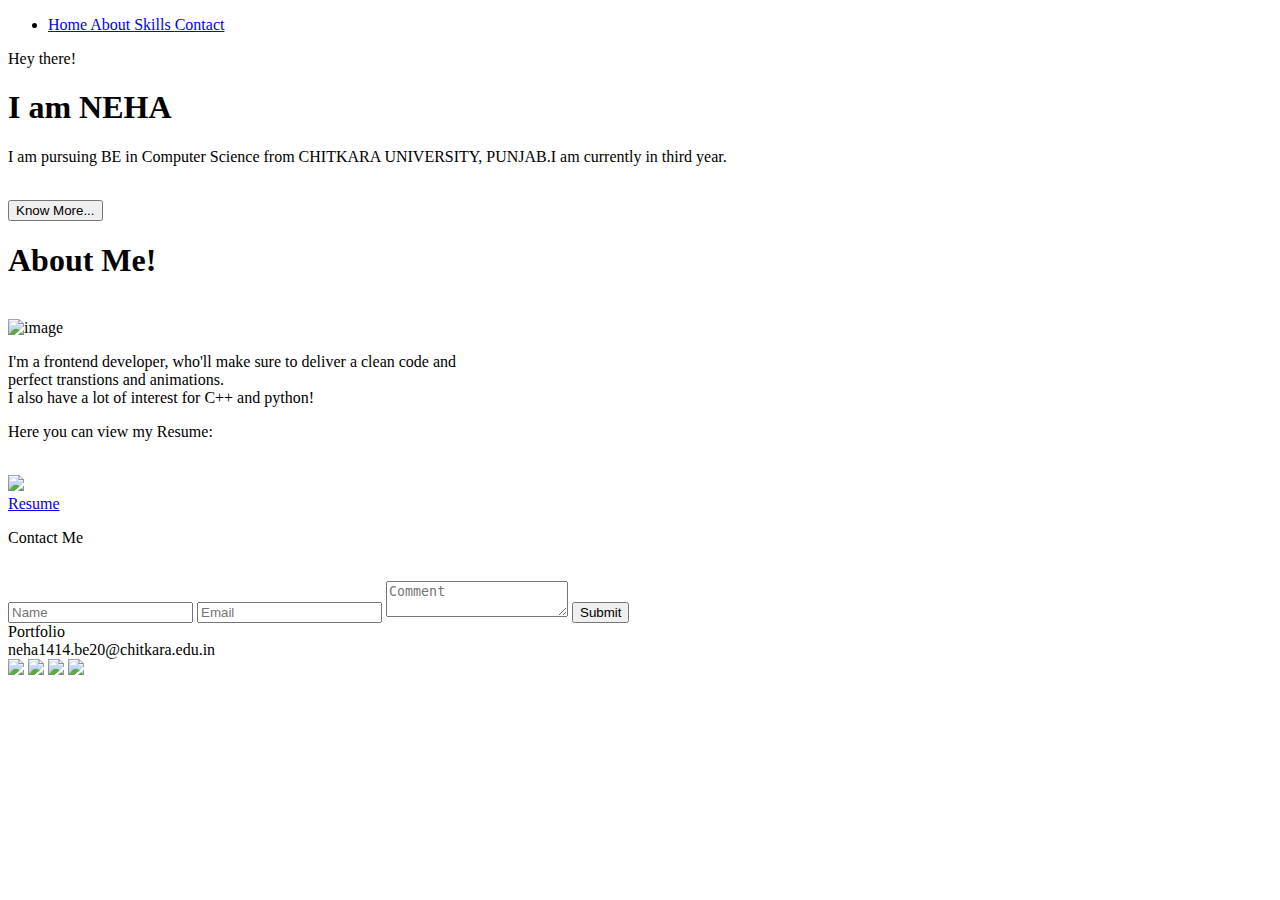
==== homepage.html @ 300fcba3 "index file added" ====
<!DOCTYPE html>
<html lang="en">
<head>
    <meta charset="UTF-8">
    <meta http-equiv="X-UA-Compatible" content="IE=edge">
    <meta name="viewport" content="width=device-width, initial-scale=1.0">
    <link rel="stylesheet" href="https://unicons.iconscout.com/release/v4.0.0/css/line.css">
    <link rel="stylesheet" href="style.css">
    <title>Portfolio</title>
</head>
<body>
    <header class="header" id="header">
       <div class="nav_menu right">
        <nav class="nav container">
            
               

            <div class="nav_menu" id="nav_menu">
                <ul class="nav_list grid">
                    <li class="nav_item">
                        <a href="#home" class="nav_link">
                            <!-- <i class="uil uil-estate"></i> -->
                            Home

                        </a>
                        <a href="#about" class="nav_link">
                            <!-- <i class="uil uil-user"></i> -->
                            About
                            
                        </a>
                        <a href="#skills" class="nav_link">
                            <!-- <i class="uil uil-file-alt"></i> -->
                            Skills
                            
                        </a>
                        
                        <a href="#contactme" class="nav_link">
                            <!-- <i class="uil uil-message"></i> -->
                            Contact
                        </a>
                        

                        
                    </li>
                </ul>
                
            
            </div>
            

            </div>
        </nav>
    </header>
    <main class="main">
        <section  class="home section" id="home">
            <div id="overlay"></div>
            <div class="section_home">
                <div class="section_home_div">
                <p id="p_one">Hey there!</p>
                <h1>I am <span>NEHA</span></h1>
                <p id="p_two">
                     I am pursuing BE in Computer Science from CHITKARA UNIVERSITY, PUNJAB.I am currently in third year.
                </p>
                <br>
                <a href="#about">
                <button class="know-more">Know More...</button>
                </a>
            </div>
            
            </div>
            
            

        </section>
        <section class="about section" id="about">
            <div class="section_about">
                

                <div class="img_about">
                    <h1 class="h1_about">About Me!</h1>
                    <br>
                    <img class="img" src="IMG_7363.jpg" title="image">
                    <br>
                    <p class="p_about">I'm a frontend developer, who'll make sure to deliver a clean code and<br> perfect transtions and animations.<br> I also have a lot of interest for C++ and python!</p>
                
                </div>
                 

            </div>
            
            

        </section>
        <section class="skills section" id="skills">
            <div class="section_skills">
               <p>Here you can view my Resume:</p>
               <br>
               <a class="a_skills" href="nehamakhija resume.pdf" target="_blank">
               <img class="img1" src="85047.png"></a>
               <br>
               <a class="a_skills" href="nehamakhija resume.pdf" target="_blank">Resume</a>
               

            </div>
            
            

        </section>
      
        <section class="contactme section" id="contactme">
            <div class="section_contactme">
                
                <div class="contact_me">
                    <form> 
                        <p class="form_contact">Contact Me</p> 
                        <br>    
                        <input name="name" type="text" class="contact-input" placeholder="Name" />   
                        <input name="email" type="text" class="contact-input" placeholder="Email" />
                        <textarea name="text" class="contact-input" placeholder="Comment"></textarea>
                        <button onclick="myFunction()"type="submit" value="SUBMIT">Submit</button> 
                      </form>

                </div>

               

            </div>
            
            

        </section>
        


    </main>
    <footer class="footer">

        <a class="footerlogo">Portfolio<br>neha1414.be20@chitkara.edu.in</a>
      
        <section class="icone_social_footer">
      
          <a href="https://www.facebook.com/facebook/" target="_blank">
            <img src="https://pnggrid.com/wp-content/uploads/2021/07/Facebook-Logo-Square-768x768.png" class="icon"></a>
      
          <a href="https://www.instagram.com/" target="_blank">
            <img src="https://www.comune.foggia.it/wp-content/uploads/2021/04/instagram-logo-png.png" class="icon"></a>
      
           <a href="https://web.telegram.org/k/" target="_blank">
            <img src="https://upload.wikimedia.org/wikipedia/commons/thumb/8/82/Telegram_logo.svg/480px-Telegram_logo.svg.png" class="icon"></a>
          
              <a href="https://twitter.com/i/flow/login" target="_blank">
            <img src="https://www.espronceda.net/wp-content/uploads/2021/12/format-twitter-logo-transparent-11549680770lolovrdq8m.png" class="icon"></a>
      
        </section>
      
       
      
      
      </footer>
       
</body>
<script>
    function myFunction() {
      alert("Submitted Successfully");
    }
    </script>
</html>
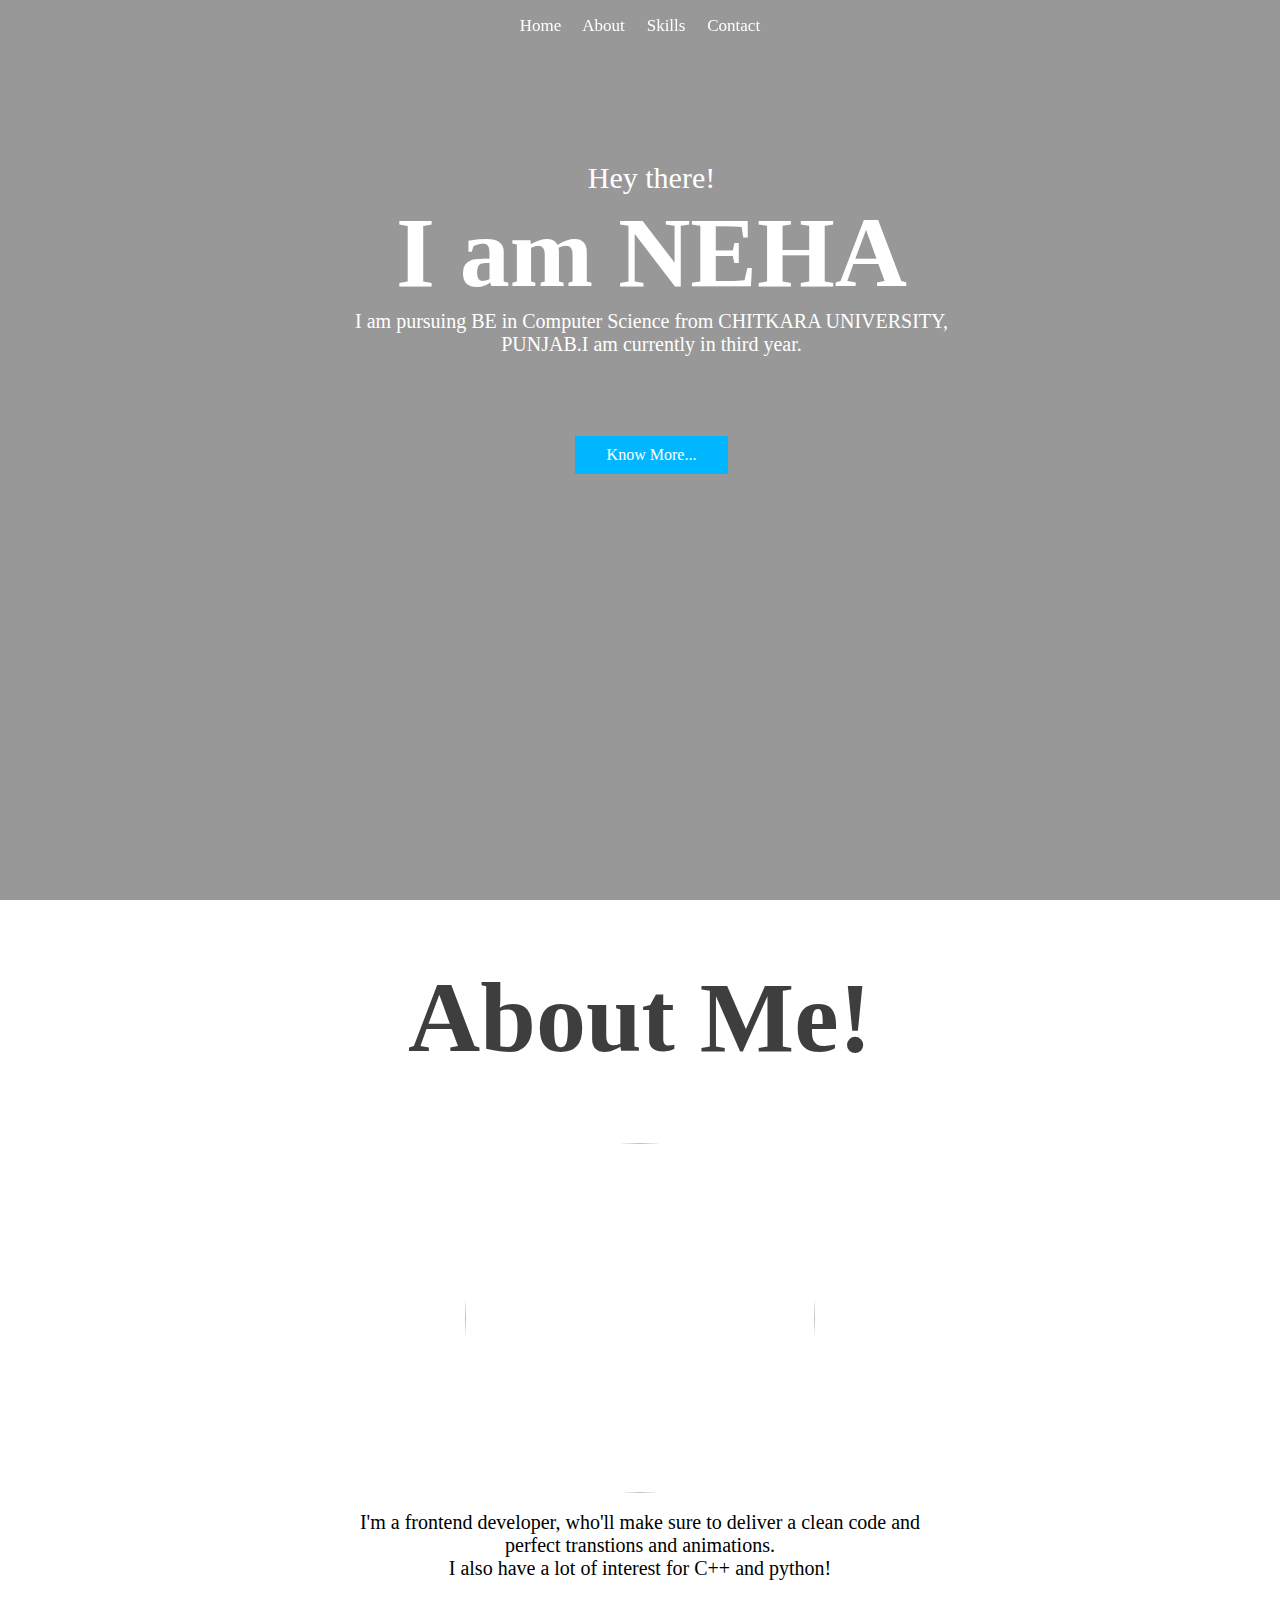
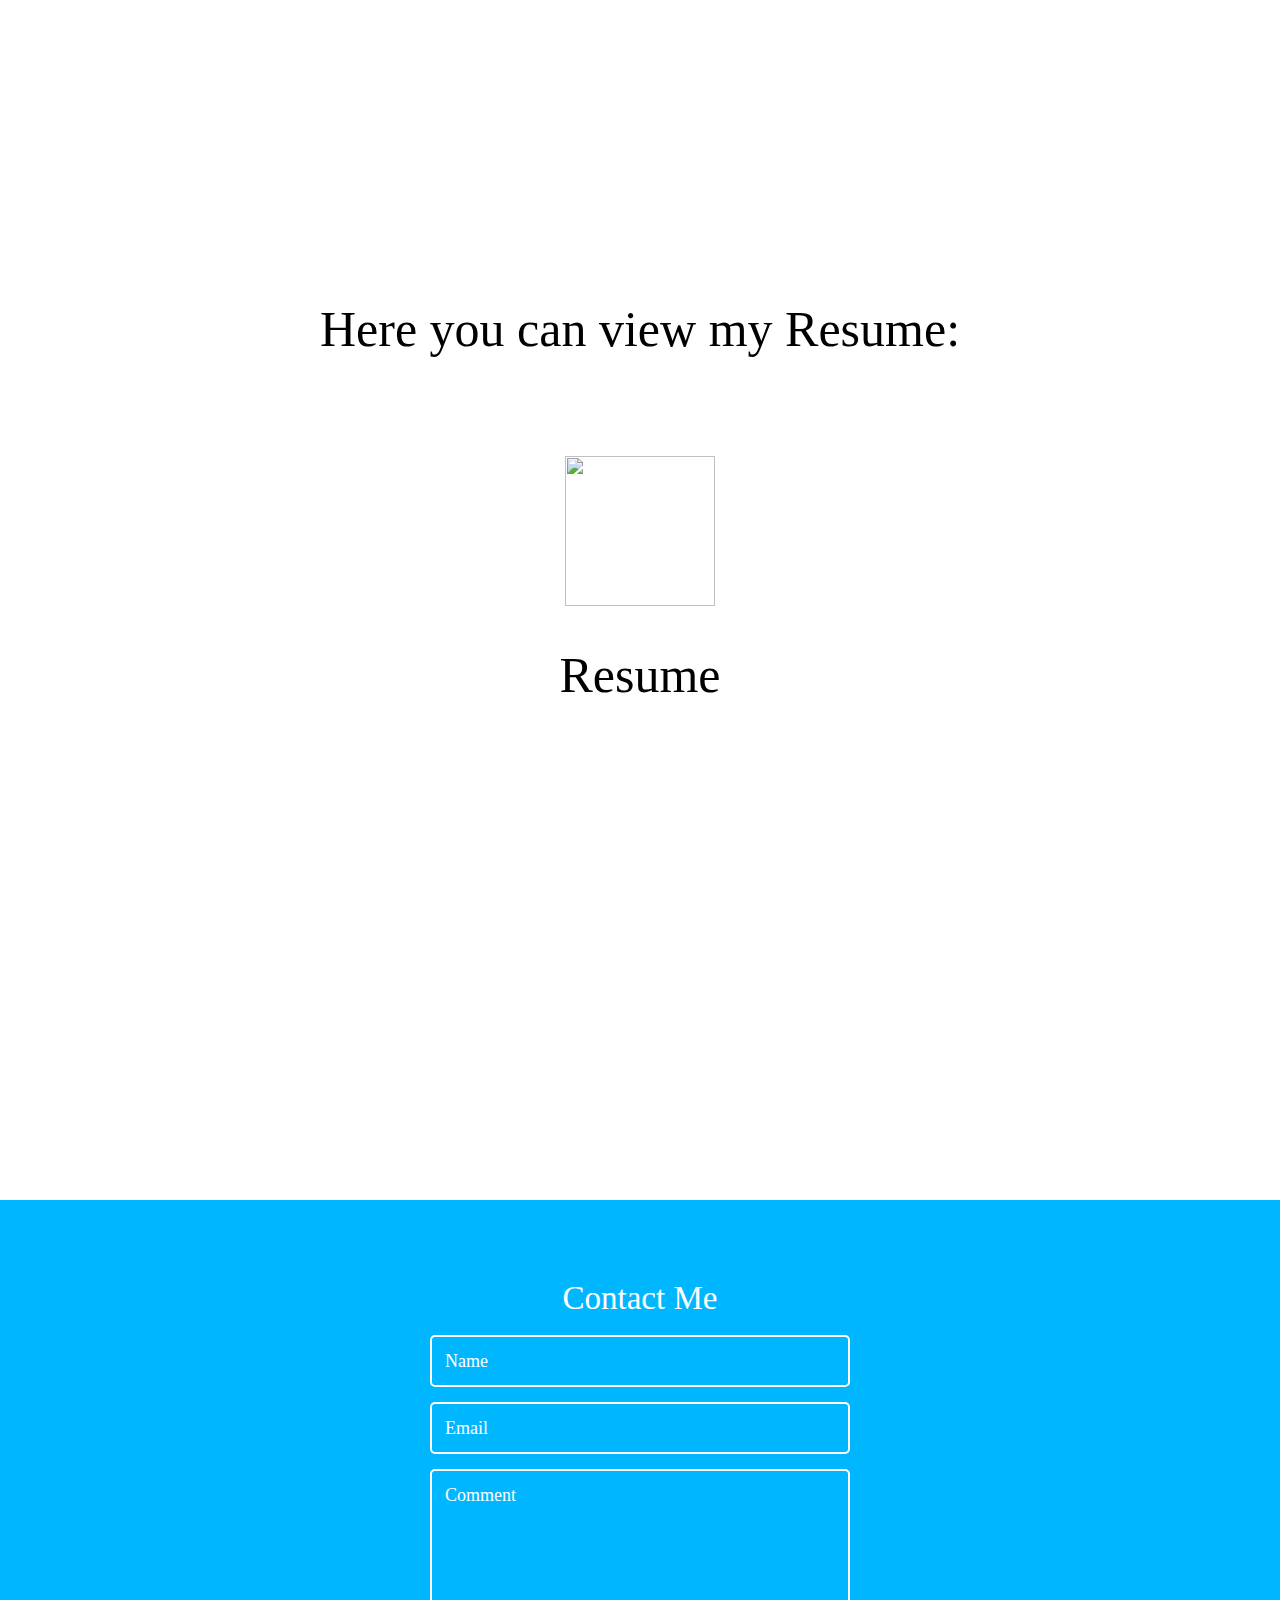
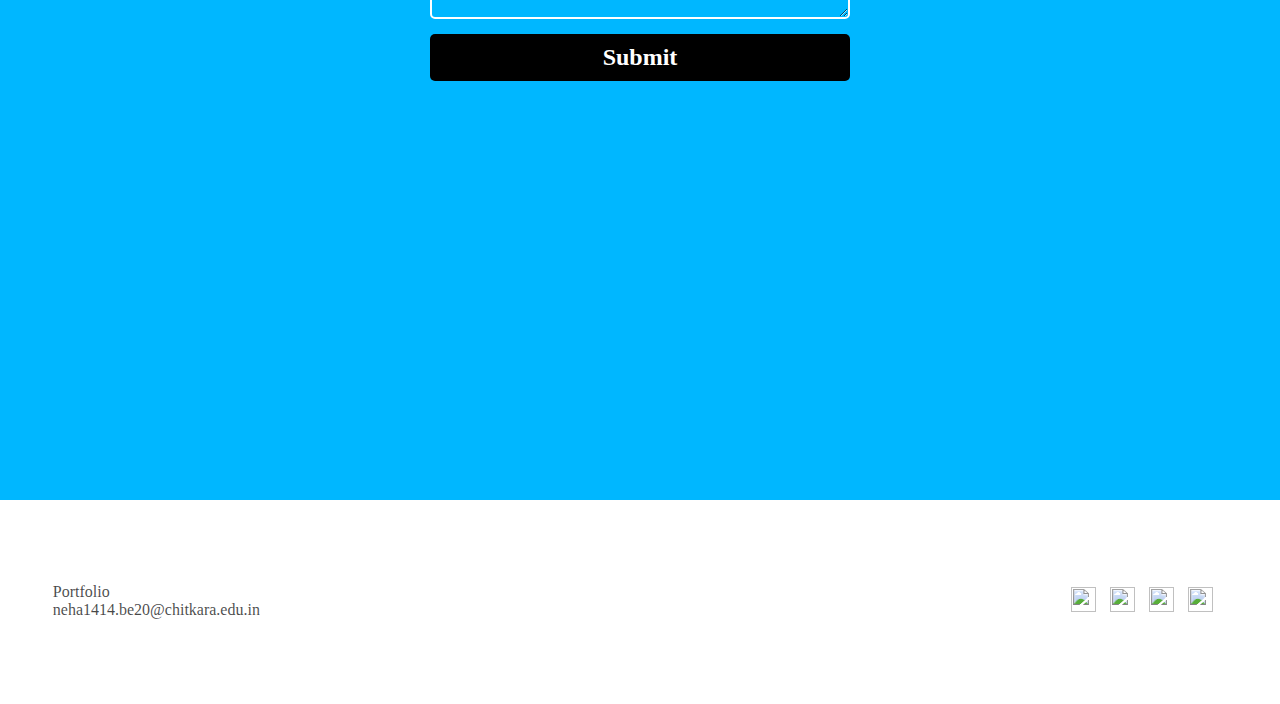
==== commit 55183fb0: "Add files via upload" ====
--- a/homepage.html
+++ b/homepage.html
@@ -1,167 +1,167 @@
-<!DOCTYPE html>
-<html lang="en">
-<head>
-    <meta charset="UTF-8">
-    <meta http-equiv="X-UA-Compatible" content="IE=edge">
-    <meta name="viewport" content="width=device-width, initial-scale=1.0">
-    <link rel="stylesheet" href="https://unicons.iconscout.com/release/v4.0.0/css/line.css">
-    <link rel="stylesheet" href="style.css">
-    <title>Portfolio</title>
-</head>
-<body>
-    <header class="header" id="header">
-       <div class="nav_menu right">
-        <nav class="nav container">
-            
-               
-
-            <div class="nav_menu" id="nav_menu">
-                <ul class="nav_list grid">
-                    <li class="nav_item">
-                        <a href="#home" class="nav_link">
-                            <!-- <i class="uil uil-estate"></i> -->
-                            Home
-
-                        </a>
-                        <a href="#about" class="nav_link">
-                            <!-- <i class="uil uil-user"></i> -->
-                            About
-                            
-                        </a>
-                        <a href="#skills" class="nav_link">
-                            <!-- <i class="uil uil-file-alt"></i> -->
-                            Skills
-                            
-                        </a>
-                        
-                        <a href="#contactme" class="nav_link">
-                            <!-- <i class="uil uil-message"></i> -->
-                            Contact
-                        </a>
-                        
-
-                        
-                    </li>
-                </ul>
-                
-            
-            </div>
-            
-
-            </div>
-        </nav>
-    </header>
-    <main class="main">
-        <section  class="home section" id="home">
-            <div id="overlay"></div>
-            <div class="section_home">
-                <div class="section_home_div">
-                <p id="p_one">Hey there!</p>
-                <h1>I am <span>NEHA</span></h1>
-                <p id="p_two">
-                     I am pursuing BE in Computer Science from CHITKARA UNIVERSITY, PUNJAB.I am currently in third year.
-                </p>
-                <br>
-                <a href="#about">
-                <button class="know-more">Know More...</button>
-                </a>
-            </div>
-            
-            </div>
-            
-            
-
-        </section>
-        <section class="about section" id="about">
-            <div class="section_about">
-                
-
-                <div class="img_about">
-                    <h1 class="h1_about">About Me!</h1>
-                    <br>
-                    <img class="img" src="IMG_7363.jpg" title="image">
-                    <br>
-                    <p class="p_about">I'm a frontend developer, who'll make sure to deliver a clean code and<br> perfect transtions and animations.<br> I also have a lot of interest for C++ and python!</p>
-                
-                </div>
-                 
-
-            </div>
-            
-            
-
-        </section>
-        <section class="skills section" id="skills">
-            <div class="section_skills">
-               <p>Here you can view my Resume:</p>
-               <br>
-               <a class="a_skills" href="nehamakhija resume.pdf" target="_blank">
-               <img class="img1" src="85047.png"></a>
-               <br>
-               <a class="a_skills" href="nehamakhija resume.pdf" target="_blank">Resume</a>
-               
-
-            </div>
-            
-            
-
-        </section>
-      
-        <section class="contactme section" id="contactme">
-            <div class="section_contactme">
-                
-                <div class="contact_me">
-                    <form> 
-                        <p class="form_contact">Contact Me</p> 
-                        <br>    
-                        <input name="name" type="text" class="contact-input" placeholder="Name" />   
-                        <input name="email" type="text" class="contact-input" placeholder="Email" />
-                        <textarea name="text" class="contact-input" placeholder="Comment"></textarea>
-                        <button onclick="myFunction()"type="submit" value="SUBMIT">Submit</button> 
-                      </form>
-
-                </div>
-
-               
-
-            </div>
-            
-            
-
-        </section>
-        
-
-
-    </main>
-    <footer class="footer">
-
-        <a class="footerlogo">Portfolio<br>neha1414.be20@chitkara.edu.in</a>
-      
-        <section class="icone_social_footer">
-      
-          <a href="https://www.facebook.com/facebook/" target="_blank">
-            <img src="https://pnggrid.com/wp-content/uploads/2021/07/Facebook-Logo-Square-768x768.png" class="icon"></a>
-      
-          <a href="https://www.instagram.com/" target="_blank">
-            <img src="https://www.comune.foggia.it/wp-content/uploads/2021/04/instagram-logo-png.png" class="icon"></a>
-      
-           <a href="https://web.telegram.org/k/" target="_blank">
-            <img src="https://upload.wikimedia.org/wikipedia/commons/thumb/8/82/Telegram_logo.svg/480px-Telegram_logo.svg.png" class="icon"></a>
-          
-              <a href="https://twitter.com/i/flow/login" target="_blank">
-            <img src="https://www.espronceda.net/wp-content/uploads/2021/12/format-twitter-logo-transparent-11549680770lolovrdq8m.png" class="icon"></a>
-      
-        </section>
-      
-       
-      
-      
-      </footer>
-       
-</body>
-<script>
-    function myFunction() {
-      alert("Submitted Successfully");
-    }
-    </script>
+<!DOCTYPE html>
+<html lang="en">
+<head>
+    <meta charset="UTF-8">
+    <meta http-equiv="X-UA-Compatible" content="IE=edge">
+    <meta name="viewport" content="width=device-width, initial-scale=1.0">
+    <link rel="stylesheet" href="https://unicons.iconscout.com/release/v4.0.0/css/line.css">
+    <link rel="stylesheet" href="style.css">
+    <title>Portfolio</title>
+</head>
+<body>
+    <header class="header" id="header">
+       <div class="nav_menu right">
+        <nav class="nav container">
+            
+               
+
+            <div class="nav_menu" id="nav_menu">
+                <ul class="nav_list grid">
+                    <li class="nav_item">
+                        <a href="#home" class="nav_link">
+                            <!-- <i class="uil uil-estate"></i> -->
+                            Home
+
+                        </a>
+                        <a href="#about" class="nav_link">
+                            <!-- <i class="uil uil-user"></i> -->
+                            About
+                            
+                        </a>
+                        <a href="#skills" class="nav_link">
+                            <!-- <i class="uil uil-file-alt"></i> -->
+                            Skills
+                            
+                        </a>
+                        
+                        <a href="#contactme" class="nav_link">
+                            <!-- <i class="uil uil-message"></i> -->
+                            Contact
+                        </a>
+                        
+
+                        
+                    </li>
+                </ul>
+                
+            
+            </div>
+            
+
+            </div>
+        </nav>
+    </header>
+    <main class="main">
+        <section  class="home section" id="home">
+            <div id="overlay"></div>
+            <div class="section_home">
+                <div class="section_home_div">
+                <p id="p_one">Hey there!</p>
+                <h1>I am <span>NEHA</span></h1>
+                <p id="p_two">
+                     I am pursuing BE in Computer Science from CHITKARA UNIVERSITY, PUNJAB.I am currently in third year.
+                </p>
+                <br>
+                <a href="#about">
+                <button class="know-more">Know More...</button>
+                </a>
+            </div>
+            
+            </div>
+            
+            
+
+        </section>
+        <section class="about section" id="about">
+            <div class="section_about">
+                
+
+                <div class="img_about">
+                    <h1 class="h1_about">About Me!</h1>
+                    <br>
+                    <img class="img" src="IMG_7363.jpg" title="image">
+                    <br>
+                    <p class="p_about">I'm a frontend developer, who'll make sure to deliver a clean code and<br> perfect transtions and animations.<br> I also have a lot of interest for C++ and python!</p>
+                
+                </div>
+                 
+
+            </div>
+            
+            
+
+        </section>
+        <section class="skills section" id="skills">
+            <div class="section_skills">
+               <p>Here you can view my Resume:</p>
+               <br>
+               <a class="a_skills" href="nehamakhija resume.pdf" target="_blank">
+               <img class="img1" src="85047.png"></a>
+               <br>
+               <a class="a_skills" href="nehamakhija resume.pdf" target="_blank">Resume</a>
+               
+
+            </div>
+            
+            
+
+        </section>
+      
+        <section class="contactme section" id="contactme">
+            <div class="section_contactme">
+                
+                <div class="contact_me">
+                    <form> 
+                        <p class="form_contact">Contact Me</p> 
+                        <br>    
+                        <input name="name" type="text" class="contact-input" placeholder="Name" />   
+                        <input name="email" type="text" class="contact-input" placeholder="Email" />
+                        <textarea name="text" class="contact-input" placeholder="Comment"></textarea>
+                        <button onclick="myFunction()"type="submit" value="SUBMIT">Submit</button> 
+                      </form>
+
+                </div>
+
+               
+
+            </div>
+            
+            
+
+        </section>
+        
+
+
+    </main>
+    <footer class="footer">
+
+        <a class="footerlogo">Portfolio<br>neha1414.be20@chitkara.edu.in</a>
+      
+        <section class="icone_social_footer">
+      
+          <a href="https://www.facebook.com/facebook/" target="_blank">
+            <img src="https://pnggrid.com/wp-content/uploads/2021/07/Facebook-Logo-Square-768x768.png" class="icon"></a>
+      
+          <a href="https://www.instagram.com/" target="_blank">
+            <img src="https://www.comune.foggia.it/wp-content/uploads/2021/04/instagram-logo-png.png" class="icon"></a>
+      
+           <a href="https://web.telegram.org/k/" target="_blank">
+            <img src="https://upload.wikimedia.org/wikipedia/commons/thumb/8/82/Telegram_logo.svg/480px-Telegram_logo.svg.png" class="icon"></a>
+          
+              <a href="https://twitter.com/i/flow/login" target="_blank">
+            <img src="https://www.espronceda.net/wp-content/uploads/2021/12/format-twitter-logo-transparent-11549680770lolovrdq8m.png" class="icon"></a>
+      
+        </section>
+      
+       
+      
+      
+      </footer>
+       
+</body>
+<script>
+    function myFunction() {
+      alert("Submitted Successfully");
+    }
+    </script>
 </html>--- a/style.css
+++ b/style.css
@@ -0,0 +1,332 @@
+@font-face {
+    font-family: roboto;
+    src: url(roboto.medium.ttf);
+}
+
+
+*{
+    box-sizing: border-box;
+    padding: 0;
+    margin: 0;
+    font-family: roboto;
+}
+html{
+    scroll-behavior: smooth;
+}
+
+
+ul{
+    list-style: none;
+
+}
+a{
+    text-decoration: none;
+}
+
+
+
+
+.section_title,
+.section_subtitle{
+    text-align: center;
+}
+
+.nav_menu{
+    display: flex;
+    justify-content: center;
+    flex-wrap: wrap-reverse;
+}
+
+
+.header{
+    position: fixed;
+    width: 100%;
+    /* background-color: rgb(39, 150, 180); */
+    height: 55px;
+    padding: 16px 16px;
+    font-size: 17px;
+    word-spacing: 1.1rem;
+   z-index: 15;
+
+}
+a:hover{
+    color: #00b7ff;
+}
+.nav_link{
+    color: white;
+}
+.nav_logo{
+    color: white;
+}
+/* .nav_menu_right{
+    float: left;
+    display: flex;
+    justify-content: start;
+    
+
+} */
+
+.home{
+    display: flex;
+    flex-direction: column;
+    justify-content: center;
+    align-items: center;
+    height: 100vh;
+    background: url('pexels-ben-neale-380330.jpg');
+    background-size: cover;
+    background-repeat: no-repeat;
+    position: relative;
+}
+
+#overlay{
+    position: absolute;
+    height: 100%;
+    width: 100%;
+    background-color: rgba(0, 0, 0, 0.404);
+    z-index: 0;
+}
+
+.section_home{
+    padding-top: 170px;
+    height: 100vh;
+    color: rgb(39, 150, 180);
+    font-size: 50px;
+    z-index: 1;
+}
+
+h1:hover span{
+    transition: all 1s;
+}
+h1{
+    color: white;
+    font-size: 100px;
+    text-align: center;
+    transition: all 1s;
+}
+
+h1:hover span{
+    color: #00b7ff;
+    font-size: 110px;
+    text-align: center;
+    transition: all 1s;
+}
+
+h1:hover{
+    font-size: 110;
+    transition: all 1s;
+}
+
+#p_one{
+    color: white;
+    text-align: center;
+    font-size: 30px;
+}
+#p_two{
+    font-size: 20px;
+    color: white;
+    text-align: center;
+}
+.section_about{
+    min-height: 100vh;
+    padding: 60px;
+}
+.section_skills{
+    height: 100vh;
+    background-color: white;
+    
+}
+.section_services{
+    height: 100vh;
+    background-color: white;
+}
+/* .section_portfolio{
+    height: 100vh;
+    background-color: rgb(58, 51, 37);
+} */
+.section_contactme{
+    height: 100vh;
+    background-color: #00b7ff;
+}
+.section_home_div{
+    display: flex;
+    flex-direction: column;
+    align-items: center;
+    justify-content: center;
+    width: 700px;
+    height: 290px;
+    /* background-color: rgb(231, 222, 222); */
+    padding-left: 23px;
+    border-radius: 50px;
+    padding-top: 9px;
+}
+
+.know-more{
+    background-color: #00b7ff;
+  border: none;
+  color: white;
+  padding: 10px 32px;
+  margin-top: 100px;
+  text-align: center;
+  text-decoration: none;
+  display: inline-block;
+  font-size: 16px;
+  margin: 4px 2px;
+  cursor: pointer;
+}
+
+.img{
+    margin-top: 50px;
+    width: 350px;
+    height: 350px;
+    border-radius: 50%;
+    display: block;
+    margin-left: auto;
+    margin-right: auto;  
+}
+.h1_about{
+    color: rgba(0, 0, 0, 0.758);
+  text-align: center;
+}
+.p_about{
+   text-align: center;
+   font-size: 20px;
+}
+.section_skills{
+    margin-top: 100px;
+    text-align: center;
+    font-size: 50PX;
+}
+
+.img1{
+    margin-top: 40px;
+    margin-bottom: 40px;
+    height: 150px;
+    width: 150px;
+    transition: all 2s;
+}
+
+.img1:hover{
+    height: 190px;
+    width: 190px;
+}
+
+.a_skills{
+    
+    color: black;
+    text-decoration: none;
+}
+
+
+::placeholder { /* Chrome, Firefox, Opera, Safari 10.1+ */
+    color: rgb(255, 255, 255);
+    opacity: 1; /* Firefox */
+  }
+  
+  :-ms-input-placeholder { /* Internet Explorer 10-11 */
+    color: rgb(255, 255, 255);
+  }
+  
+  ::-ms-input-placeholder { /* Microsoft Edge */
+    color: rgb(255, 255, 255);
+  }
+
+form { 
+    max-width:420px; 
+    margin: auto;
+    padding-top: 80px;
+ }
+.contact-input {
+    color:white;
+
+    font-weight:500;
+    font-size: 18px;
+    border-radius: 5px;
+    line-height: 22px;
+    background-color: transparent;
+    border:2px solid white;
+    transition: all 0.3s;
+    padding: 13px;
+    margin-bottom: 15px;
+    width:100%;
+    box-sizing: border-box;
+    outline:0;
+  }
+  
+textarea {
+    height: 150px;
+    line-height: 150%;
+    resize:vertical;
+  }
+[type="submit"] {
+    
+    width: 100%;
+    background:black;
+    border-radius:5px;
+    border:0;
+    cursor:pointer;
+    color:white;
+    font-size:24px;
+    padding-top:10px;
+    padding-bottom:10px;
+    transition: all 0.3s;
+    margin-top:-4px;
+    font-weight:700;
+  }
+[type="submit"]:hover { 
+    background:rgb(14, 36, 42);
+ }
+.form_contact{
+    font-size: 33px;
+    text-align: center;
+    color: white;
+}
+.footer{
+    background: white; 
+    width: 100%; 
+    height: 200px;
+    color:#fff; 
+    /* padding: 1%;
+    margin: 1%; */
+    display: inline-block;
+}
+    
+a.footerlogo {
+    color:rgba(0, 0, 0, 0.719); 
+    width: 10%;
+    float:left; 
+    padding: 1% 1% 1% 1%; 
+    text-decoration: none;
+    margin: 0% 5% 0% 0%;
+    margin-top: 70px;
+    margin-left: 40px;
+}
+    
+img.icon {width:25px;
+     float:left; 
+     margin-top: 10px;
+     height:25px; 
+     margin: 7px; 
+     position: relative;
+    }
+    
+.testo_disclaimer {
+    color:white; 
+    padding: 0; 
+    font-size: 15px; 
+    text-align: left;
+     width: 100%;
+    }
+    
+.disclaimer {
+    text-align:center;
+}
+    
+.icon:hover {
+    opacity: 0.5;
+}
+.icone_social_footer{
+    float: right;
+    margin-top: 80px;
+    margin-right: 60px;
+}
+    